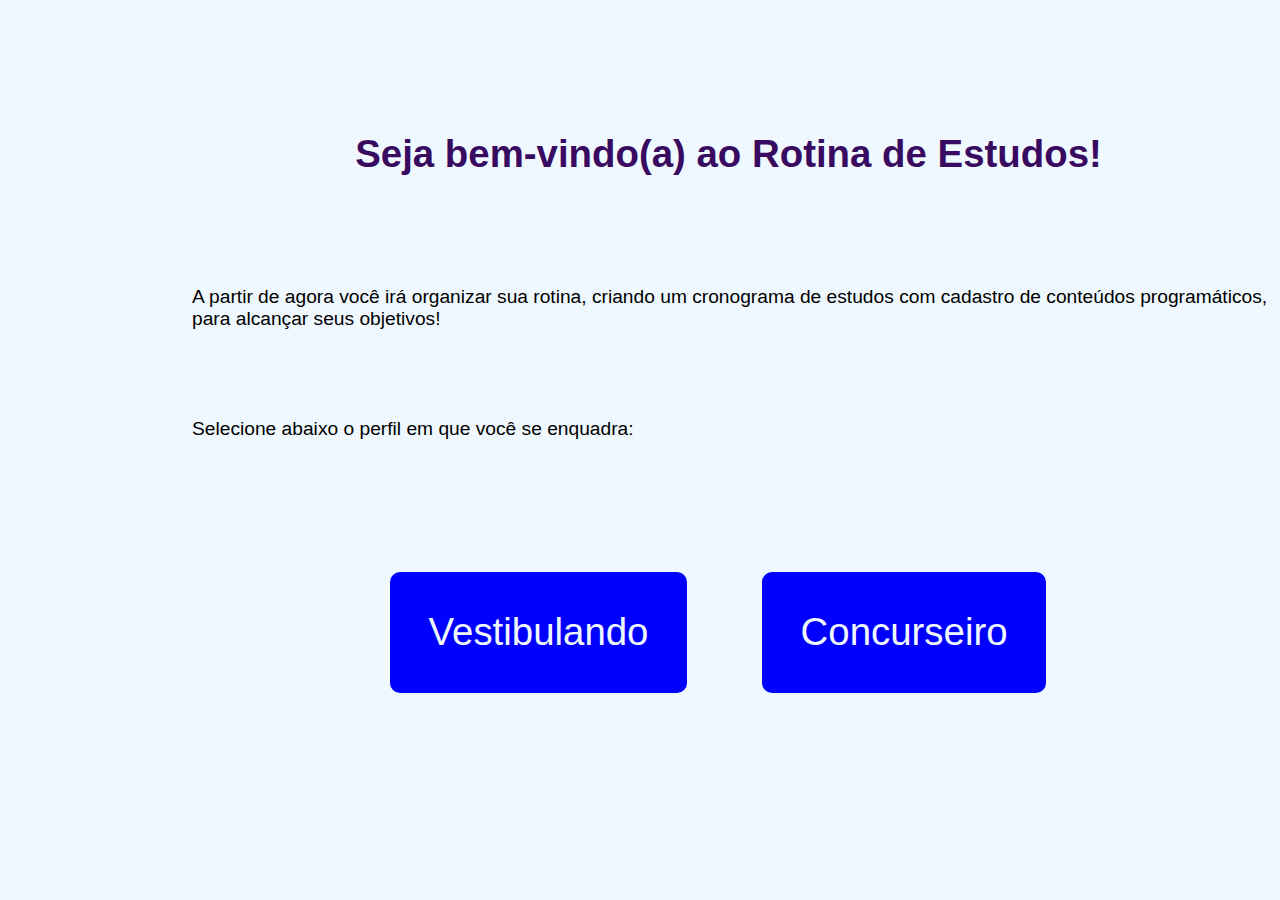
==== src/index.html @ 9b24a174 "estilizando com css" ====
<!DOCTYPE html>
<html lang="en">
  <head>
    <meta charset="UTF-8" />
    <meta http-equiv="X-UA-Compatible" content="IE=edge" />
    <meta name="viewport" content="width=device-width, initial-scale=1.0" />
    <title>Rotinadeestudos</title>

    <link rel="stylesheet" type="text/css" href="css/styles.css" media="screen">

    <script type="text/javascript" src="js/scripts.js"></script>
    <br />
    <br>
    <br />
    <br />
    <br />
    <br />
    <h1 id="título">Seja bem-vindo(a) ao Rotina de Estudos!</h1>
    <br />
    <br />
    <br>
    <br>
        <br />
  </head>
  <body>
    <div>
      <p>
        A partir de agora você irá organizar sua rotina, criando um cronograma
        de estudos com cadastro de conteúdos programáticos, para alcançar seus
        objetivos!
      </p>
      <br />
      <br>
      <br>
      <br>
      <p>Selecione abaixo o perfil em que você se enquadra:</p>
      <br>
      <br>
      <br>
      <br>
      <br>
      <br>
    </div>
    <button class "botao" type="submit">Vestibulando</button>
    <button class "botao" type="submit">Concurseiro</button>
  </body>
</html>
---- src/css/styles.css ----
* {
  margin: 0;
  padding: 0;
}

#título {
  font-family: sans-serif;
  color: #380b61;
  margin-left: 15%;
}

body {
  background-color: #f0f8ff;
  font-family: sans-serif;
  font-size: 1.2em;
  color: black;
  margin-left: 15%;
  justify-content: center;
}

button {
  border-radius: 10px;
  font-size: 2em;
  background: blue;
  justify-content: center;
  border: 0;
  margin: 0 35px;
  color: #f0f8ff;
  padding: 01em;
  box-shadow: 2px 2px 2px rgba (0, 0, 0, 0.2);
  text-shadow: 1px, 1px, 1px rgba (0, 0, 0, 0.5);
  position: relative;
  top: 70%;
  left: 15%;
}
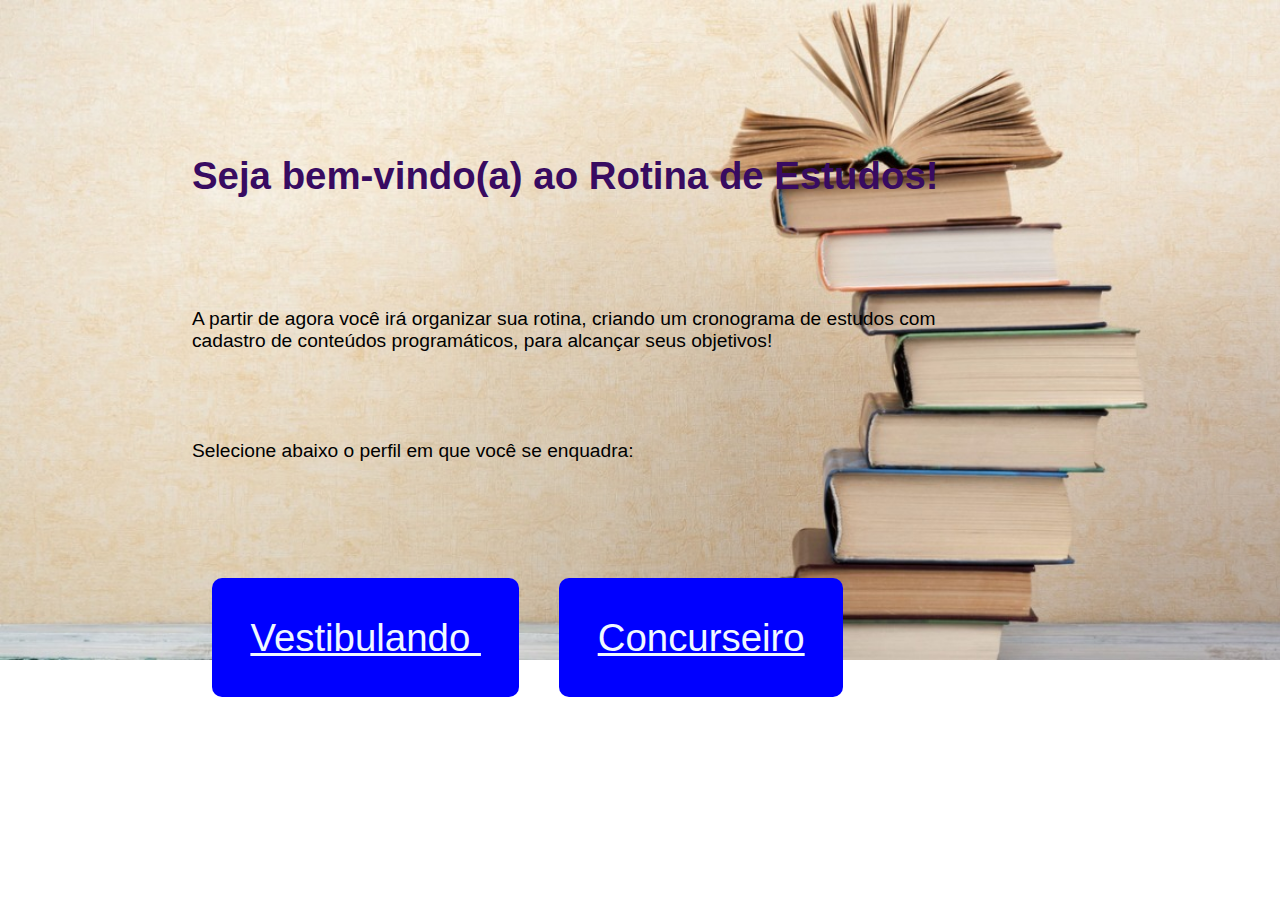
==== commit 50ce5025: "site em andamento" ====
--- a/src/index.html
+++ b/src/index.html
@@ -1,5 +1,5 @@
 <!DOCTYPE html>
-<html lang="en">
+<html lang="pt-BR">
   <head>
     <meta charset="UTF-8" />
     <meta http-equiv="X-UA-Compatible" content="IE=edge" />
@@ -15,6 +15,8 @@
     <br />
     <br />
     <br />
+    <br>
+
     <h1 id="título">Seja bem-vindo(a) ao Rotina de Estudos!</h1>
     <br />
     <br />
@@ -26,7 +28,7 @@
     <div>
       <p>
         A partir de agora você irá organizar sua rotina, criando um cronograma
-        de estudos com cadastro de conteúdos programáticos, para alcançar seus
+        de estudos com <br> cadastro de conteúdos programáticos, para alcançar seus
         objetivos!
       </p>
       <br />
@@ -41,7 +43,9 @@
       <br>
       <br>
     </div>
-    <button class "botao" type="submit">Vestibulando</button>
-    <button class "botao" type="submit">Concurseiro</button>
+      <br>
+    <a  class "botao" href="paginas/02-cadastro.html" >Vestibulando </a>
+    <a  class "botao" href="paginas/02-cadastro.html" >Concurseiro </a>
   </body>
+
 </html>
--- a/src/css/styles.css
+++ b/src/css/styles.css
@@ -5,12 +5,15 @@
 
 #título {
   font-family: sans-serif;
+  font-size: 2em;
   color: #380b61;
-  margin-left: 15%;
+  margin-left: 0%;
 }
 
 body {
-  background-color: #f0f8ff;
+  background-image: url(../img/livros.jpg);
+  background-repeat: no-repeat;
+  background-size: cover;
   font-family: sans-serif;
   font-size: 1.2em;
   color: black;
@@ -18,18 +21,19 @@
   justify-content: center;
 }
 
-button {
+a {
   border-radius: 10px;
   font-size: 2em;
   background: blue;
-  justify-content: center;
+  justify-content: left;
   border: 0;
-  margin: 0 35px;
+  margin: 0 20px;
   color: #f0f8ff;
   padding: 01em;
   box-shadow: 2px 2px 2px rgba (0, 0, 0, 0.2);
   text-shadow: 1px, 1px, 1px rgba (0, 0, 0, 0.5);
-  position: relative;
-  top: 70%;
-  left: 15%;
+  positistatus
+  on: relative;
+  top: 60%;
+  left: 2%;
 }
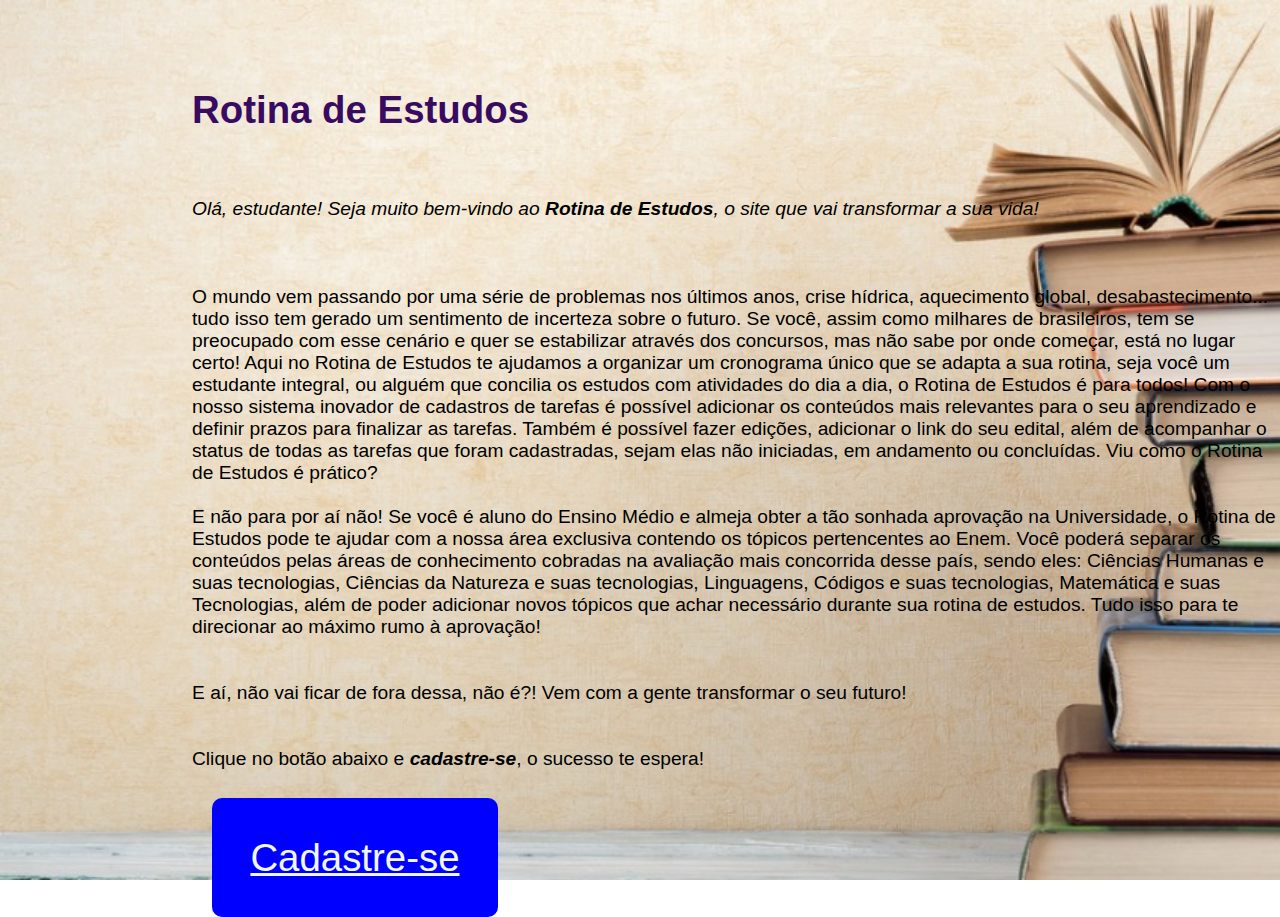
==== commit 318ea41e: "Trabalhando na pagina index.html" ====
--- a/src/index.html
+++ b/src/index.html
@@ -6,46 +6,81 @@
     <meta name="viewport" content="width=device-width, initial-scale=1.0" />
     <title>Rotinadeestudos</title>
 
-    <link rel="stylesheet" type="text/css" href="css/styles.css" media="screen">
+    <link
+      rel="stylesheet"
+      type="text/css"
+      href="css/styles.css"
+      media="screen"
+    />
 
     <script type="text/javascript" src="js/scripts.js"></script>
-    <br />
-    <br>
     <br />
     <br />
     <br />
     <br />
-    <br>
-
-    <h1 id="título">Seja bem-vindo(a) ao Rotina de Estudos!</h1>
+    <h1 id="título">Rotina de Estudos</h1>
     <br />
     <br />
-    <br>
-    <br>
-        <br />
+    <br />
   </head>
   <body>
     <div>
       <p>
-        A partir de agora você irá organizar sua rotina, criando um cronograma
-        de estudos com <br> cadastro de conteúdos programáticos, para alcançar seus
-        objetivos!
+        <em
+          >Olá, estudante! Seja muito bem-vindo ao
+          <strong>Rotina de Estudos</strong>, o site que vai transformar a sua
+          vida!</em
+        >
       </p>
       <br />
-      <br>
-      <br>
-      <br>
-      <p>Selecione abaixo o perfil em que você se enquadra:</p>
-      <br>
-      <br>
-      <br>
-      <br>
-      <br>
-      <br>
+      <br />
+      <br />
+      <p>
+        O mundo vem passando por uma série de problemas nos últimos anos, crise
+        hídrica, aquecimento global, desabastecimento... tudo isso tem gerado um
+        sentimento de incerteza sobre o futuro. Se você, assim como milhares de
+        brasileiros, tem se preocupado com esse cenário e quer se estabilizar
+        através dos concursos, mas não sabe por onde começar, está no lugar
+        certo! Aqui no Rotina de Estudos te ajudamos a organizar um cronograma
+        único que se adapta a sua rotina, seja você um estudante integral, ou
+        alguém que concilia os estudos com atividades do dia a dia, o Rotina de
+        Estudos é para todos! Com o nosso sistema inovador de cadastros de
+        tarefas é possível adicionar os conteúdos mais relevantes para o seu
+        aprendizado e definir prazos para finalizar as tarefas. Também é
+        possível fazer edições, adicionar o link do seu edital, além de
+        acompanhar o status de todas as tarefas que foram cadastradas, sejam
+        elas não iniciadas, em andamento ou concluídas. Viu como o Rotina de
+        Estudos é prático?
+      </p>
+      <br />
+      <p>
+        E não para por aí não! Se você é aluno do Ensino Médio e almeja obter a
+        tão sonhada aprovação na Universidade, o Rotina de Estudos pode te
+        ajudar com a nossa área exclusiva contendo os tópicos pertencentes ao
+        Enem. Você poderá separar os conteúdos pelas áreas de conhecimento
+        cobradas na avaliação mais concorrida desse país, sendo eles: Ciências
+        Humanas e suas tecnologias, Ciências da Natureza e suas tecnologias,
+        Linguagens, Códigos e suas tecnologias, Matemática e suas Tecnologias,
+        além de poder adicionar novos tópicos que achar necessário durante sua
+        rotina de estudos. Tudo isso para te direcionar ao máximo rumo à
+        aprovação!
+      </p>
+      <br />
+      <br />
+      <p>
+        E aí, não vai ficar de fora dessa, não é?! Vem com a gente transformar o
+        seu futuro!
+      </p>
+      <br />
+      <br />
+      <p>
+        Clique no botão abaixo e <strong><em>cadastre-se</em></strong
+        >, o sucesso te espera!
+      </p>
+      <br />
+      <br />
     </div>
-      <br>
-    <a  class "botao" href="paginas/02-cadastro.html" >Vestibulando </a>
-    <a  class "botao" href="paginas/02-cadastro.html" >Concurseiro </a>
+    <br />
+    <a class="botao" href="paginas/02-cadastro.html">Cadastre-se</a>
   </body>
-
 </html>
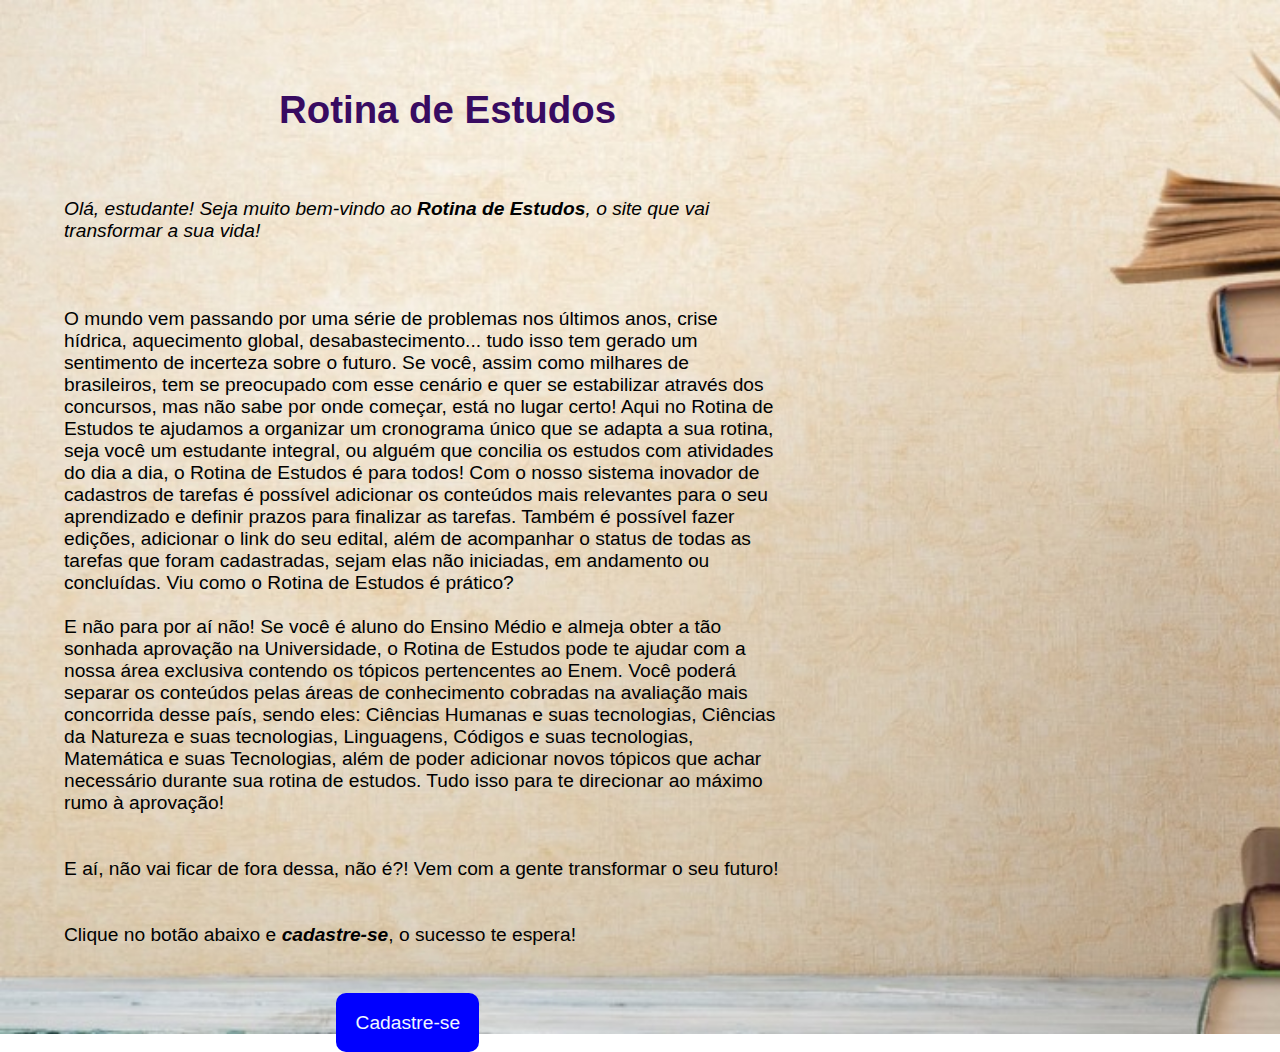
==== commit 06682f5f: "Adicionando CSS para as paginas" ====
--- a/src/index.html
+++ b/src/index.html
@@ -9,7 +9,7 @@
     <link
       rel="stylesheet"
       type="text/css"
-      href="css/styles.css"
+      href="css/styles-01-index.css"
       media="screen"
     />
 
--- a/src/css/styles-01-index.css
+++ b/src/css/styles-01-index.css
@@ -0,0 +1,46 @@
+* {
+  margin: 0;
+  padding: 0;
+}
+
+#título {
+  font-family: sans-serif;
+  font-size: 2em;
+  color: #380b61;
+  margin-left: 30%;
+}
+
+body {
+  background-image: url(../img/livros.jpg);
+  background-repeat: no-repeat;
+  background-size: cover;
+  font-family: sans-serif;
+  font-size: 1.2em;
+  color: black;
+  margin-left: 5%;
+  margin-right: 39%;
+  justify-content: center;
+}
+
+.botao{
+  text-decoration: none;
+  font-size: 1em;
+  margin-left: 38%;
+}
+
+a {
+  border-radius: 10px;
+  font-size: 2em;
+  background: blue;
+  justify-content: left;
+  border: 0;
+  margin: 0 20px;
+  color: #f0f8ff;
+  padding: 01em;
+  box-shadow: 2px 2px 2px rgba (0, 0, 0, 0.2);
+  text-shadow: 1px, 1px, 1px rgba (0, 0, 0, 0.5);
+  positistatus
+  on: relative;
+  top: 20%;
+  left: 2%;
+}
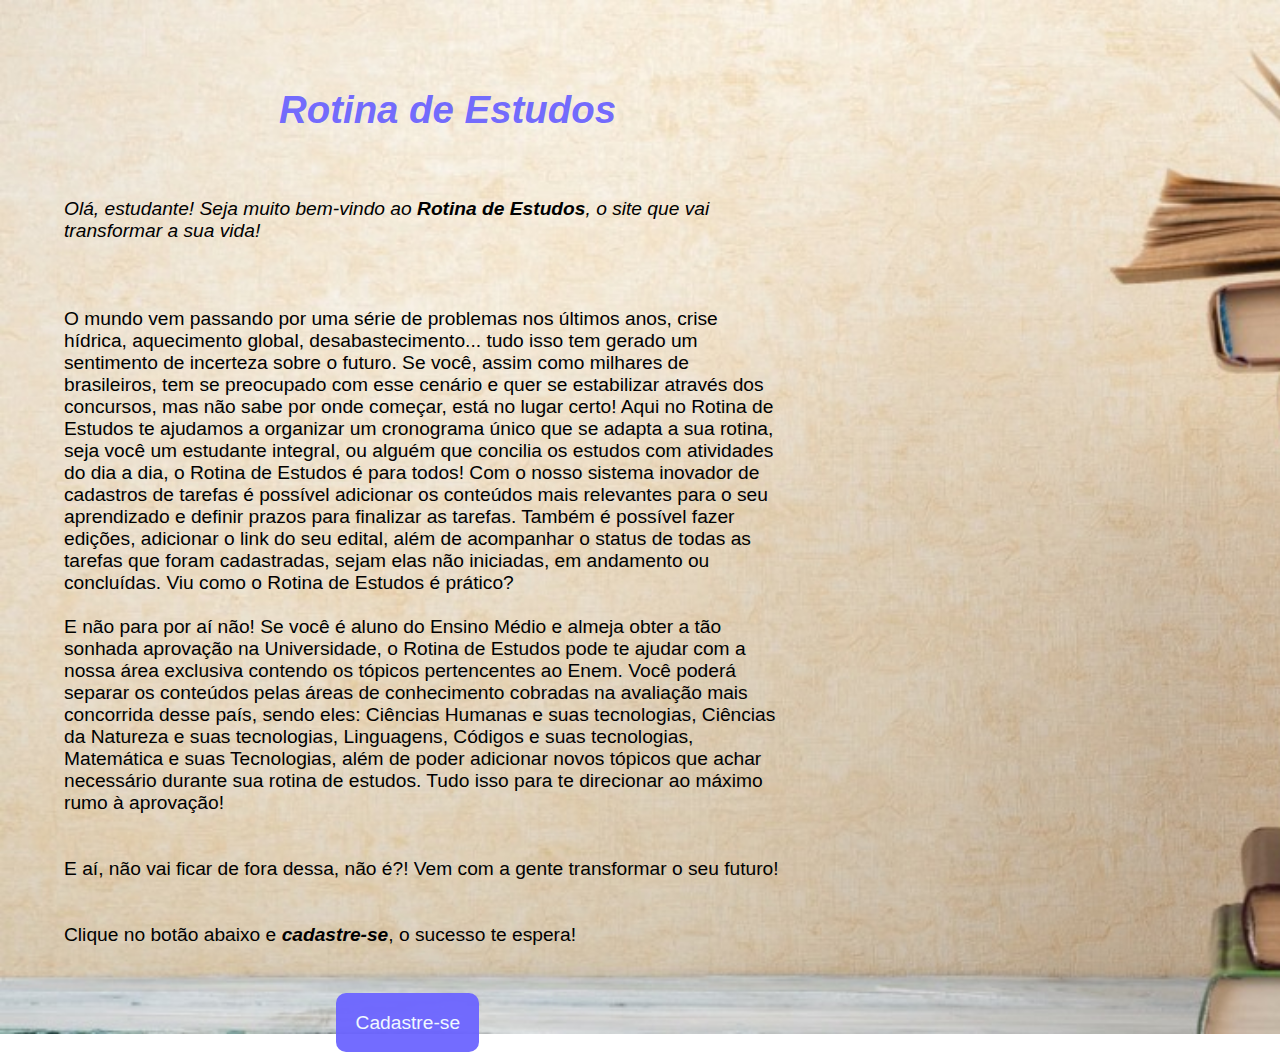
==== commit 8fd5d4d9: "Atualizações" ====
--- a/src/index.html
+++ b/src/index.html
@@ -18,7 +18,7 @@
     <br />
     <br />
     <br />
-    <h1 id="título">Rotina de Estudos</h1>
+    <h1 id="título"><em>Rotina de Estudos</em></h1>
     <br />
     <br />
     <br />
--- a/src/css/styles-01-index.css
+++ b/src/css/styles-01-index.css
@@ -6,7 +6,7 @@
 #título {
   font-family: sans-serif;
   font-size: 2em;
-  color: #380b61;
+  color:  #6b63fff1;
   margin-left: 30%;
 }
 
@@ -31,7 +31,7 @@
 a {
   border-radius: 10px;
   font-size: 2em;
-  background: blue;
+  background-color: #6b63fff1;
   justify-content: left;
   border: 0;
   margin: 0 20px;
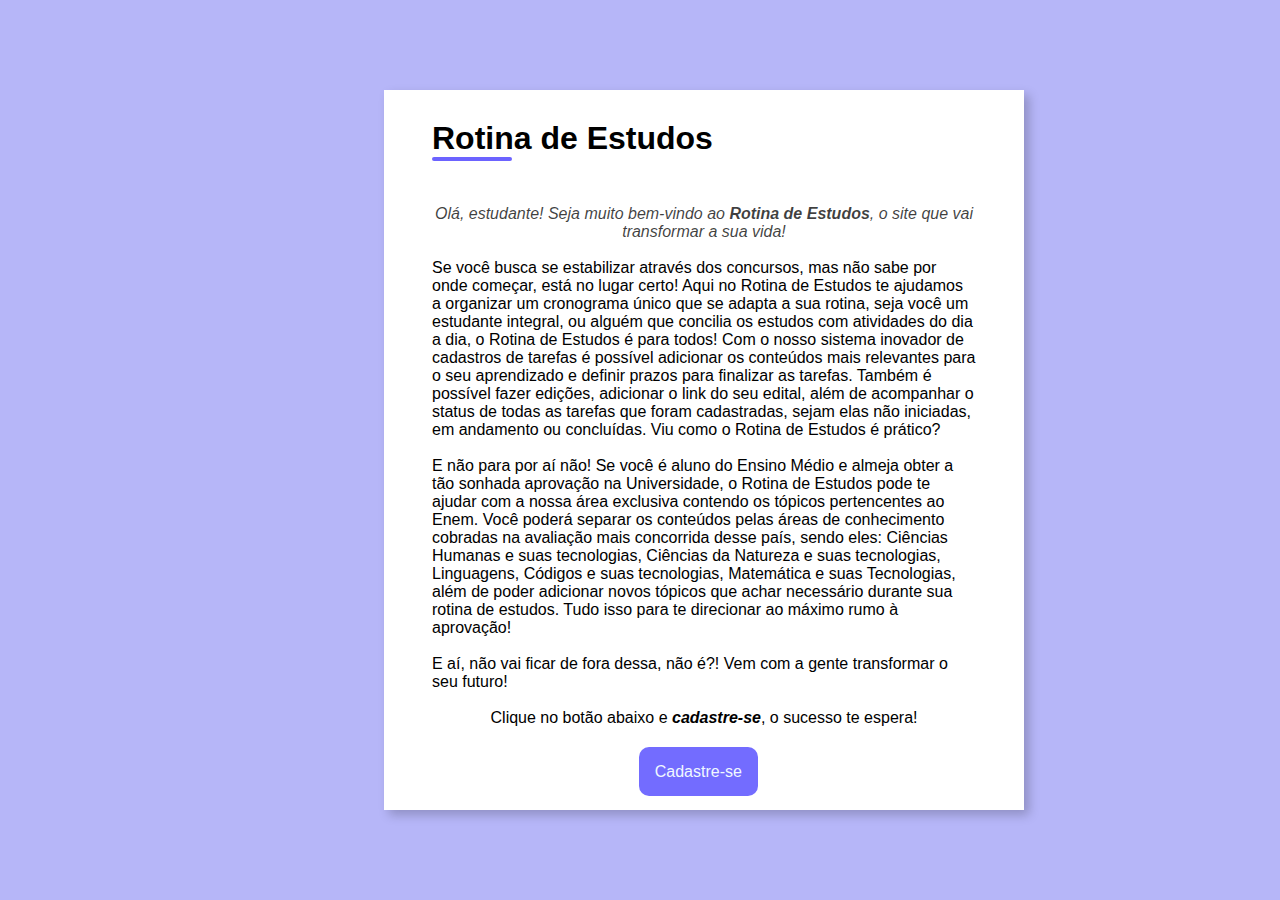
==== commit a2d2d090: "Atualizando página inicial" ====
--- a/src/index.html
+++ b/src/index.html
@@ -1,86 +1,90 @@
 <!DOCTYPE html>
-<html lang="pt-BR">
-  <head>
-    <meta charset="UTF-8" />
-    <meta http-equiv="X-UA-Compatible" content="IE=edge" />
-    <meta name="viewport" content="width=device-width, initial-scale=1.0" />
-    <title>Rotinadeestudos</title>
+<html lang="pt-br">
 
-    <link
-      rel="stylesheet"
-      type="text/css"
-      href="css/styles-01-index.css"
-      media="screen"
-    />
+<head>
+    <meta name="description" content="Página inicial do projeto Rotina de Estudos">
+    <meta name="author" content="grupo ADS PUC MG - Rotina de Estudos">
+    <meta charset="UTF-8">
+    <meta http-equiv="X-UA-Compatible" content="IE=edge">
+    <meta name="viewport" content="width=device-width, initial-scale=1.0">
 
-    <script type="text/javascript" src="js/scripts.js"></script>
-    <br />
-    <br />
-    <br />
-    <br />
-    <h1 id="título"><em>Rotina de Estudos</em></h1>
-    <br />
-    <br />
-    <br />
-  </head>
-  <body>
-    <div>
-      <p>
-        <em
-          >Olá, estudante! Seja muito bem-vindo ao
-          <strong>Rotina de Estudos</strong>, o site que vai transformar a sua
-          vida!</em
-        >
-      </p>
-      <br />
-      <br />
-      <br />
-      <p>
-        O mundo vem passando por uma série de problemas nos últimos anos, crise
-        hídrica, aquecimento global, desabastecimento... tudo isso tem gerado um
-        sentimento de incerteza sobre o futuro. Se você, assim como milhares de
-        brasileiros, tem se preocupado com esse cenário e quer se estabilizar
-        através dos concursos, mas não sabe por onde começar, está no lugar
-        certo! Aqui no Rotina de Estudos te ajudamos a organizar um cronograma
-        único que se adapta a sua rotina, seja você um estudante integral, ou
-        alguém que concilia os estudos com atividades do dia a dia, o Rotina de
-        Estudos é para todos! Com o nosso sistema inovador de cadastros de
-        tarefas é possível adicionar os conteúdos mais relevantes para o seu
-        aprendizado e definir prazos para finalizar as tarefas. Também é
-        possível fazer edições, adicionar o link do seu edital, além de
-        acompanhar o status de todas as tarefas que foram cadastradas, sejam
-        elas não iniciadas, em andamento ou concluídas. Viu como o Rotina de
-        Estudos é prático?
-      </p>
-      <br />
-      <p>
-        E não para por aí não! Se você é aluno do Ensino Médio e almeja obter a
-        tão sonhada aprovação na Universidade, o Rotina de Estudos pode te
-        ajudar com a nossa área exclusiva contendo os tópicos pertencentes ao
-        Enem. Você poderá separar os conteúdos pelas áreas de conhecimento
-        cobradas na avaliação mais concorrida desse país, sendo eles: Ciências
-        Humanas e suas tecnologias, Ciências da Natureza e suas tecnologias,
-        Linguagens, Códigos e suas tecnologias, Matemática e suas Tecnologias,
-        além de poder adicionar novos tópicos que achar necessário durante sua
-        rotina de estudos. Tudo isso para te direcionar ao máximo rumo à
-        aprovação!
-      </p>
-      <br />
-      <br />
-      <p>
-        E aí, não vai ficar de fora dessa, não é?! Vem com a gente transformar o
-        seu futuro!
-      </p>
-      <br />
-      <br />
-      <p>
-        Clique no botão abaixo e <strong><em>cadastre-se</em></strong
-        >, o sucesso te espera!
-      </p>
-      <br />
-      <br />
+    <link rel="stylesheet" href="../src/css/styles-01-index.css">
+
+    <title>Pagina inicial</title>
+</head>
+
+<body>
+    <div class="container">
+        <!-- serve para definir o quadro de fundo que está em roxo-->
+        <div class="form-image">
+            <!-- serve para definir o fundo que está em verde-->
+            <img src="../src/img/undraw_happy_news_re_tsbd.svg" alt="">
+               </div> <!-- serve para definir o fundo que está em branco-->
+        <div class="form">
+            <!-- define o formulario de cadastro-->
+            <form action="#">
+                <!-- mostra que não vai salvar em lugar nenhum-->
+                <div class="form-header">
+                    <div class="title">
+                        <h1>Rotina de Estudos</h1>
+                                   </div>
+            
+                </div>
+
+                <div class="gender-inputs">
+                    <div class="gender-title">
+                          <em>Olá, estudante! Seja muito bem-vindo ao <strong>Rotina de Estudos</strong>, 
+                            o site que vai transformar a sua
+                            vida!
+                          </em>
+                        </p>
+                    </div>
+                    <div>
+                           <br />
+                      <git>
+                        Se você busca se estabilizar através dos concursos, mas não sabe por onde começar, está no lugar
+                        certo! Aqui no Rotina de Estudos te ajudamos a organizar um cronograma
+                        único que se adapta a sua rotina, seja você um estudante integral, ou
+                        alguém que concilia os estudos com atividades do dia a dia, o Rotina de
+                        Estudos é para todos! Com o nosso sistema inovador de cadastros de
+                        tarefas é possível adicionar os conteúdos mais relevantes para o seu
+                        aprendizado e definir prazos para finalizar as tarefas. Também é
+                        possível fazer edições, adicionar o link do seu edital, além de
+                        acompanhar o status de todas as tarefas que foram cadastradas, sejam
+                        elas não iniciadas, em andamento ou concluídas. Viu como o Rotina de
+                        Estudos é prático?
+                      </p>
+                      <br />
+                      <p>
+                        E não para por aí não! Se você é aluno do Ensino Médio e almeja obter a
+                        tão sonhada aprovação na Universidade, o Rotina de Estudos pode te
+                        ajudar com a nossa área exclusiva contendo os tópicos pertencentes ao
+                        Enem. Você poderá separar os conteúdos pelas áreas de conhecimento
+                        cobradas na avaliação mais concorrida desse país, sendo eles: Ciências
+                        Humanas e suas tecnologias, Ciências da Natureza e suas tecnologias,
+                        Linguagens, Códigos e suas tecnologias, Matemática e suas Tecnologias,
+                        além de poder adicionar novos tópicos que achar necessário durante sua
+                        rotina de estudos. Tudo isso para te direcionar ao máximo rumo à
+                        aprovação!
+                      </p>
+                      <br />
+                                          <p>
+                        E aí, não vai ficar de fora dessa, não é?! Vem com a gente transformar o
+                        seu futuro!
+                      </p>
+                     </div>
+                    <br />
+                                        <p><center>
+                      Clique no botão abaixo e <strong><em>cadastre-se</em></strong
+                      >, o sucesso te espera!</center>
+                    </p>
+                    <br />
+                    <br />
+                    <a class="botao" href="paginas/02-cadastro.html">Cadastre-se</a>
+            </form>
+        </div>
     </div>
-    <br />
-    <a class="botao" href="paginas/02-cadastro.html">Cadastre-se</a>
-  </body>
-</html>
+
+    </body>
+
+</html>--- a/src/css/styles-01-index.css
+++ b/src/css/styles-01-index.css
@@ -5,17 +5,17 @@
 
 #título {
   font-family: sans-serif;
-  font-size: 2em;
+  font-size: 1em;
   color:  #6b63fff1;
   margin-left: 30%;
 }
 
 body {
-  background-image: url(../img/livros.jpg);
+  background-image: url(../img/undraw_happy_news_re_tsbd.svg);
   background-repeat: no-repeat;
   background-size: cover;
   font-family: sans-serif;
-  font-size: 1.2em;
+  font-size: 1.0em;
   color: black;
   margin-left: 5%;
   margin-right: 39%;
@@ -44,3 +44,238 @@
   top: 20%;
   left: 2%;
 }
+
+@import url('https://fonts.googleapis.com/css2?family=Inter:wght@100;200;300;400;500;600&display=swap');
+
+* {
+    padding: 0;
+    margin: 0;
+    box-sizing: border-box;
+    font-family: 'Inter', sans-serif;
+}
+
+body {
+    width: 100%;
+    height: 100vh;
+    display: flex;
+    justify-content: center;
+    align-items: center;
+    background: #0c0ce94d;
+    /* cor do fundo da tela de trás*/
+}
+
+.container {
+    width: 80%;
+    height: 80vh;
+    display: flex;
+    box-shadow: 5px 5px 10px rgba(0, 0, 0, 0.212);
+    /* cor da borda dos quadros do centro */
+}
+
+.form-image {
+    width: 50%;
+    display: flex;
+    justify-content: center;
+    align-items: center;
+    background-color: #c7eda7d7;
+    padding: 1rem;
+    /* cor da borda do quadro esquerdo */
+}
+
+.form-image img {
+    width: 25rem;
+}
+
+.form {
+    width: 50%;
+    display: flex;
+    flex-direction: column;
+    justify-content: center;
+    align-items: center;
+    background-color: #fff;
+    /* cor do quadro direito */
+    padding: 3rem;
+}
+
+.form-header {
+    margin-bottom: 3rem;
+    display: flex;
+    justify-content: space-between;
+}
+
+.login-button {
+    display: flex;
+    align-items: center;
+}
+
+.login-button button {
+    border: none;
+    background-color: #6c63ff;
+    padding: 0.4rem 1rem;
+    border-radius: 5px;
+    cursor: pointer;
+}
+
+/* esse comando "hover" qnd passa o mouse em cima do button ele muda a cor */
+.login-button button:hover {
+    background-color: #6b63fff1;
+}
+
+.login-button button a {
+    text-decoration: none;
+    font-weight: 500;
+    color: #fff;
+}
+
+.form-header h1::after {
+    /* fazendo a linha de cor em baixo do cadastre-se */
+    content: '';
+    display: block;
+    width: 5rem;
+    height: 0.3rem;
+    background-color: #6c63ff;
+    margin: 0 auto;
+    position: absolute;
+    border-radius: 10px;
+}
+
+.input-group {
+    display: flex;
+    flex-wrap: wrap;
+    justify-content: space-between;
+    padding: 1rem 0;
+}
+
+.input-box {
+    display: flex;
+    flex-direction: column;
+    margin-bottom: 1.1rem;
+}
+
+.input-box input {
+    margin: 0.6rem 0;
+    padding: 0.8rem 1.2rem;
+    border: none;
+    border-radius: 10px;
+    box-shadow: 1px 1px 6px #0000001c;
+    font-size: 0.8rem;
+}
+
+.input-box input:hover {
+    background-color: #eeeeee75;
+}
+
+.input-box input:focus-visible {
+    outline: 1px solid #6c63ff;
+}
+
+.input-box label,
+.gender-title  {
+    font-size: 1.0rem;
+    font-weight: 500;
+    color: #000000c0;
+    text-align: center;
+   }
+
+.input-box input::placeholder {
+    color: #000000be;
+}
+
+.gender-group {
+    display: flex;
+    justify-content: space-between;
+    margin-top: 0.62rem;
+    padding: 0 .5rem;
+}
+
+.gender-input {
+    display: flex;
+    align-items: center;
+}
+
+.gender-input input {
+    margin-right: 0.35rem;
+}
+
+.gender-input label {
+    font-size: 0.81rem;
+    font-weight: 600;
+    color: #000000c0;
+}
+
+.continue-button button {
+    width: 100%;
+    margin-top: 2.5rem;
+    border: none;
+    background-color: #6c63ff;
+    padding: 0.62rem;
+    border-radius: 5px;
+    cursor: pointer;
+}
+
+.continue-button button:hover {
+    background-color: #6b63fff1;
+}
+
+.continue-button button a {
+    text-decoration: none;
+    font-size: 0.93rem;
+    font-weight: 500;
+    color: #fff;
+}
+
+@media screen and (max-width: 1330px) {
+    .form-image {
+        display: none;
+    }
+
+    .container {
+        width: 50%;
+    }
+
+    .form {
+        width: 100%;
+    }
+}
+
+@media screen and (max-width: 1064px) {
+    .container {
+        width: 90%;
+        height: auto;
+    }
+
+    .input-group {
+        flex-direction: column;
+        z-index: 5;
+        padding-right: 5rem;
+        max-height: 10rem;
+        overflow-y: scroll;
+        flex-wrap: nowrap;
+    }
+
+    .gender-inputs {
+        margin-top: 2rem;
+    }
+
+    .gender-group {
+        flex-direction: column;
+    }
+
+    .gender-title h6 {
+        margin: 0;
+    }
+
+    .gender-input {
+        margin-top: 0.5rem;
+    }
+
+    /* linha adicionada de escolha do estudante */
+
+    .estudante-title h6 {
+        font-size: 0.75rem;
+        font-weight: 600;
+        color: rgb(192, 10, 10);
+    }
+
+
+}
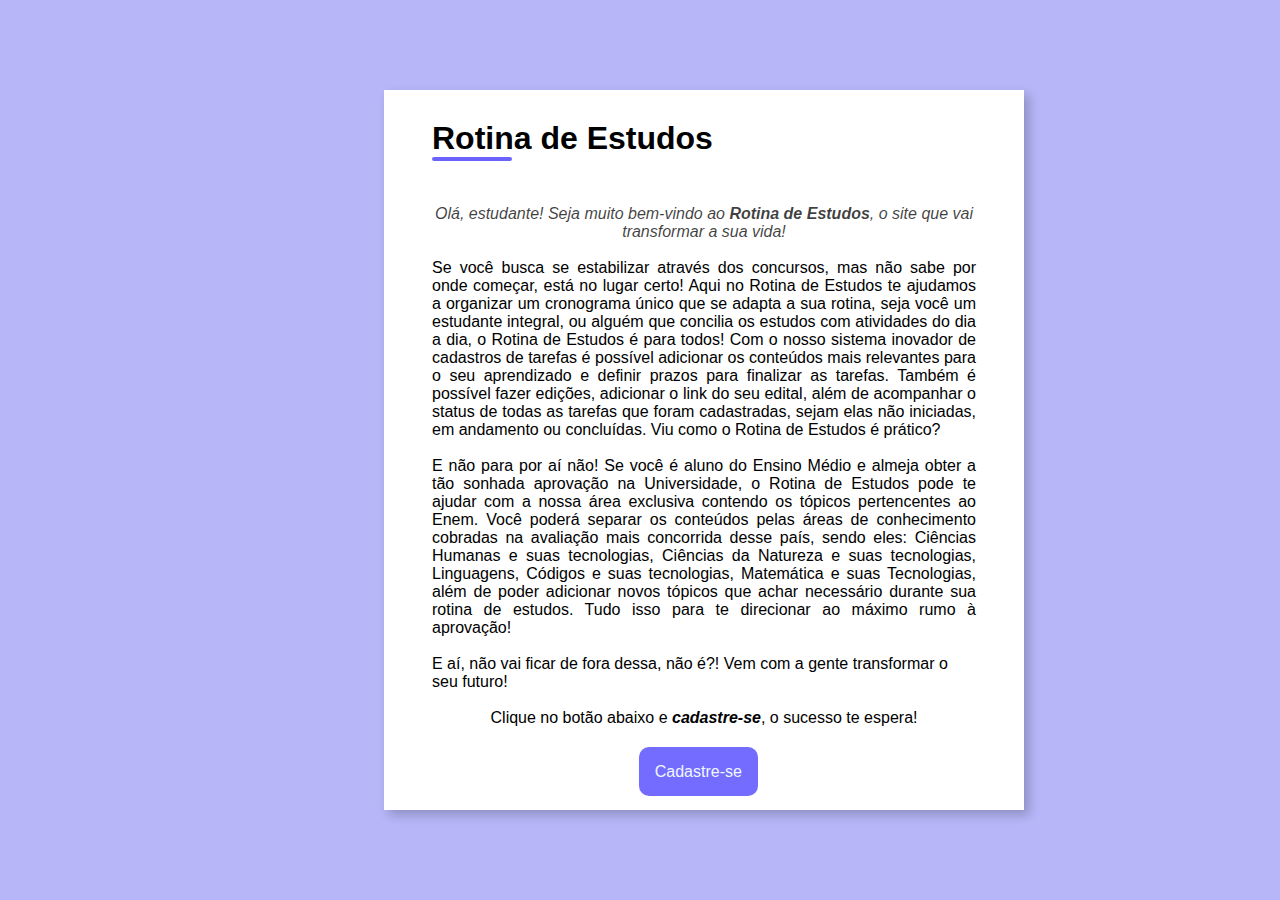
==== commit 3dd593ab: "Atualizando páginas" ====
--- a/src/index.html
+++ b/src/index.html
@@ -41,7 +41,7 @@
                     </div>
                     <div>
                            <br />
-                      <git>
+                      <p align="justify"> 
                         Se você busca se estabilizar através dos concursos, mas não sabe por onde começar, está no lugar
                         certo! Aqui no Rotina de Estudos te ajudamos a organizar um cronograma
                         único que se adapta a sua rotina, seja você um estudante integral, ou
@@ -55,7 +55,7 @@
                         Estudos é prático?
                       </p>
                       <br />
-                      <p>
+                      <p align="justify">
                         E não para por aí não! Se você é aluno do Ensino Médio e almeja obter a
                         tão sonhada aprovação na Universidade, o Rotina de Estudos pode te
                         ajudar com a nossa área exclusiva contendo os tópicos pertencentes ao
